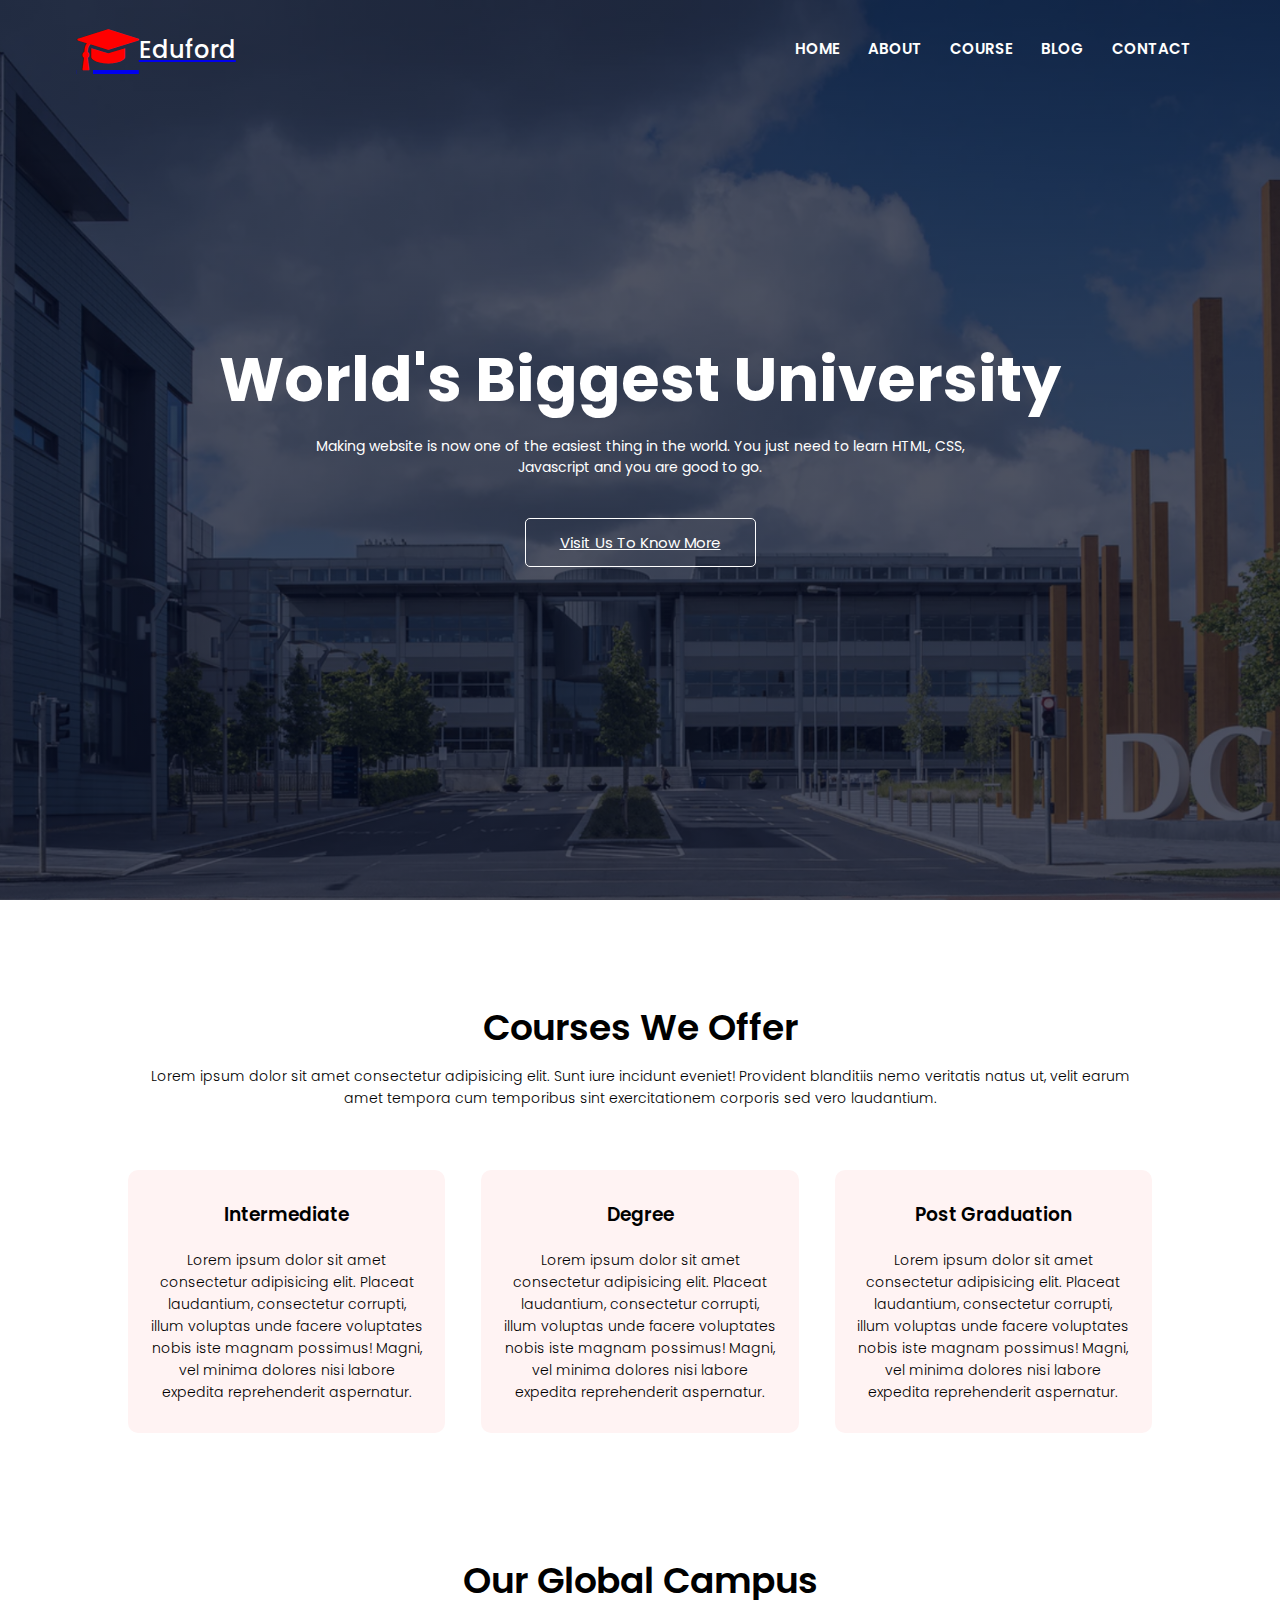
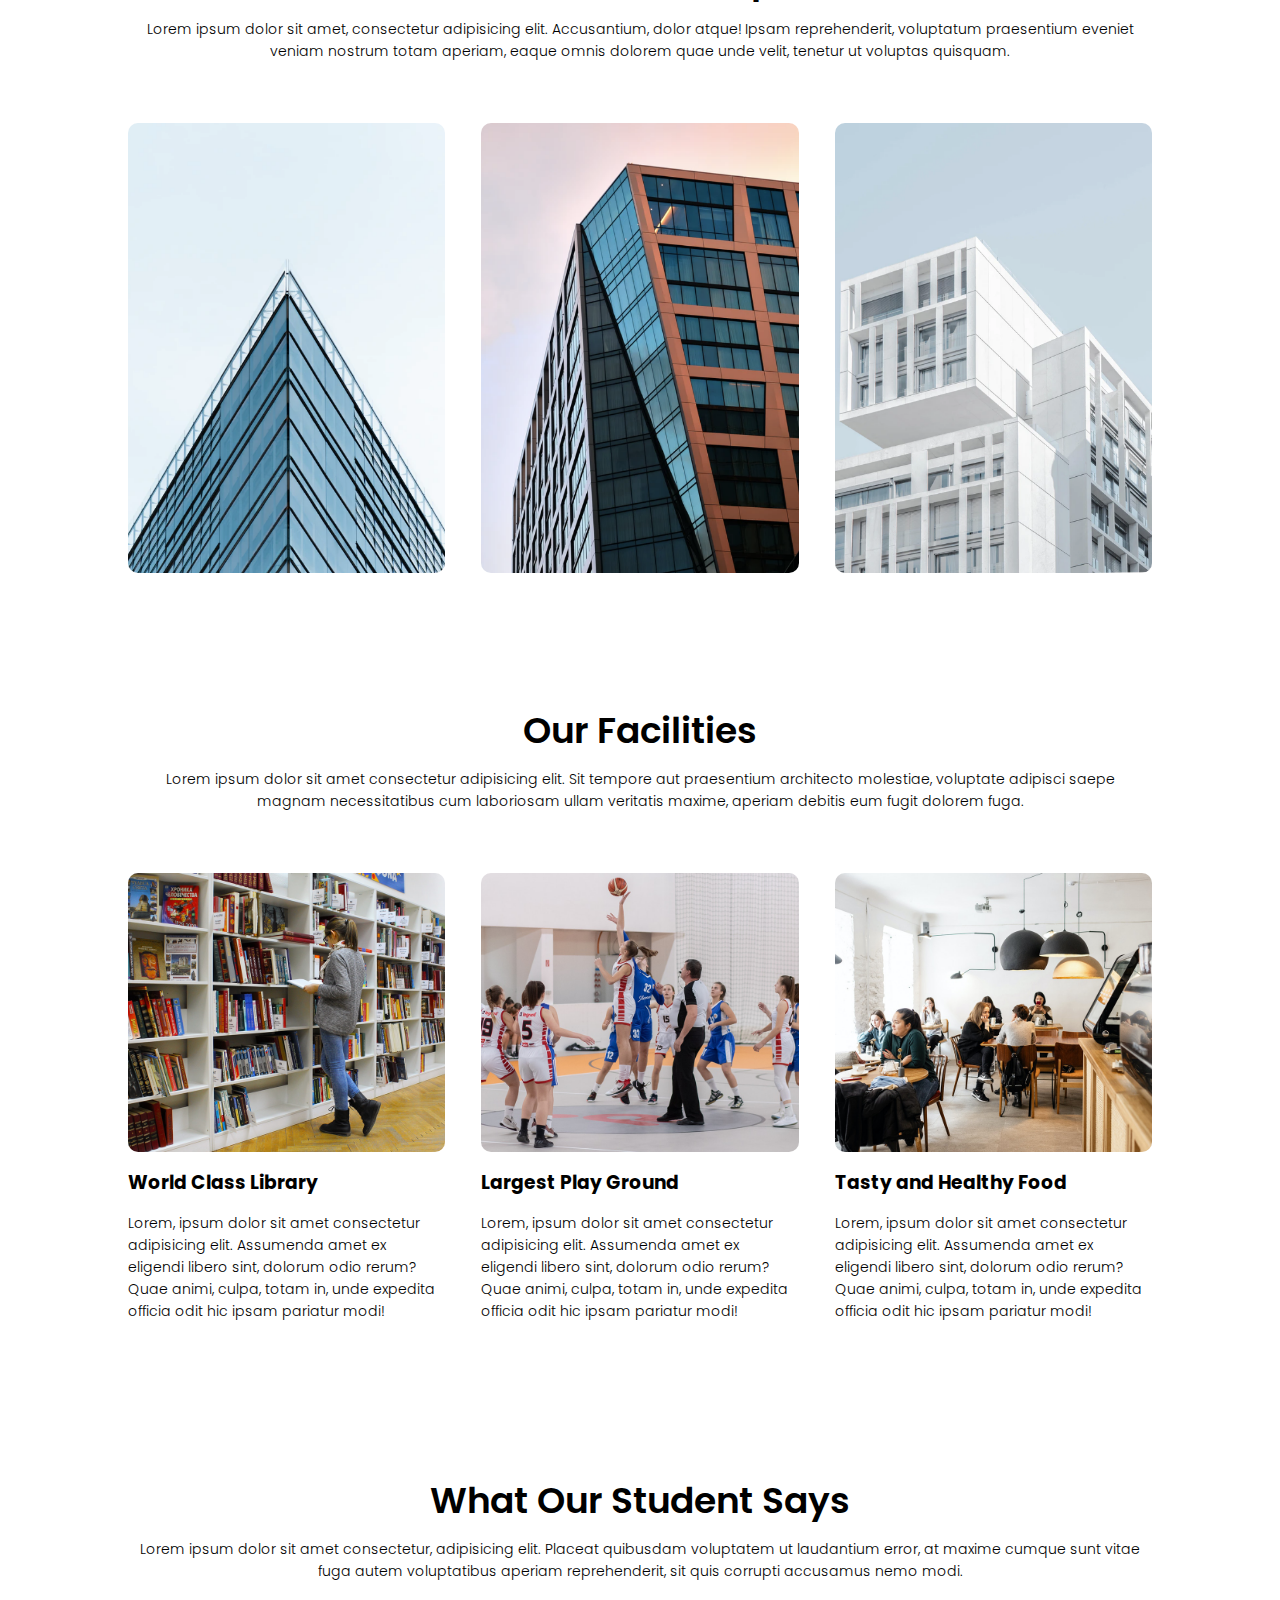
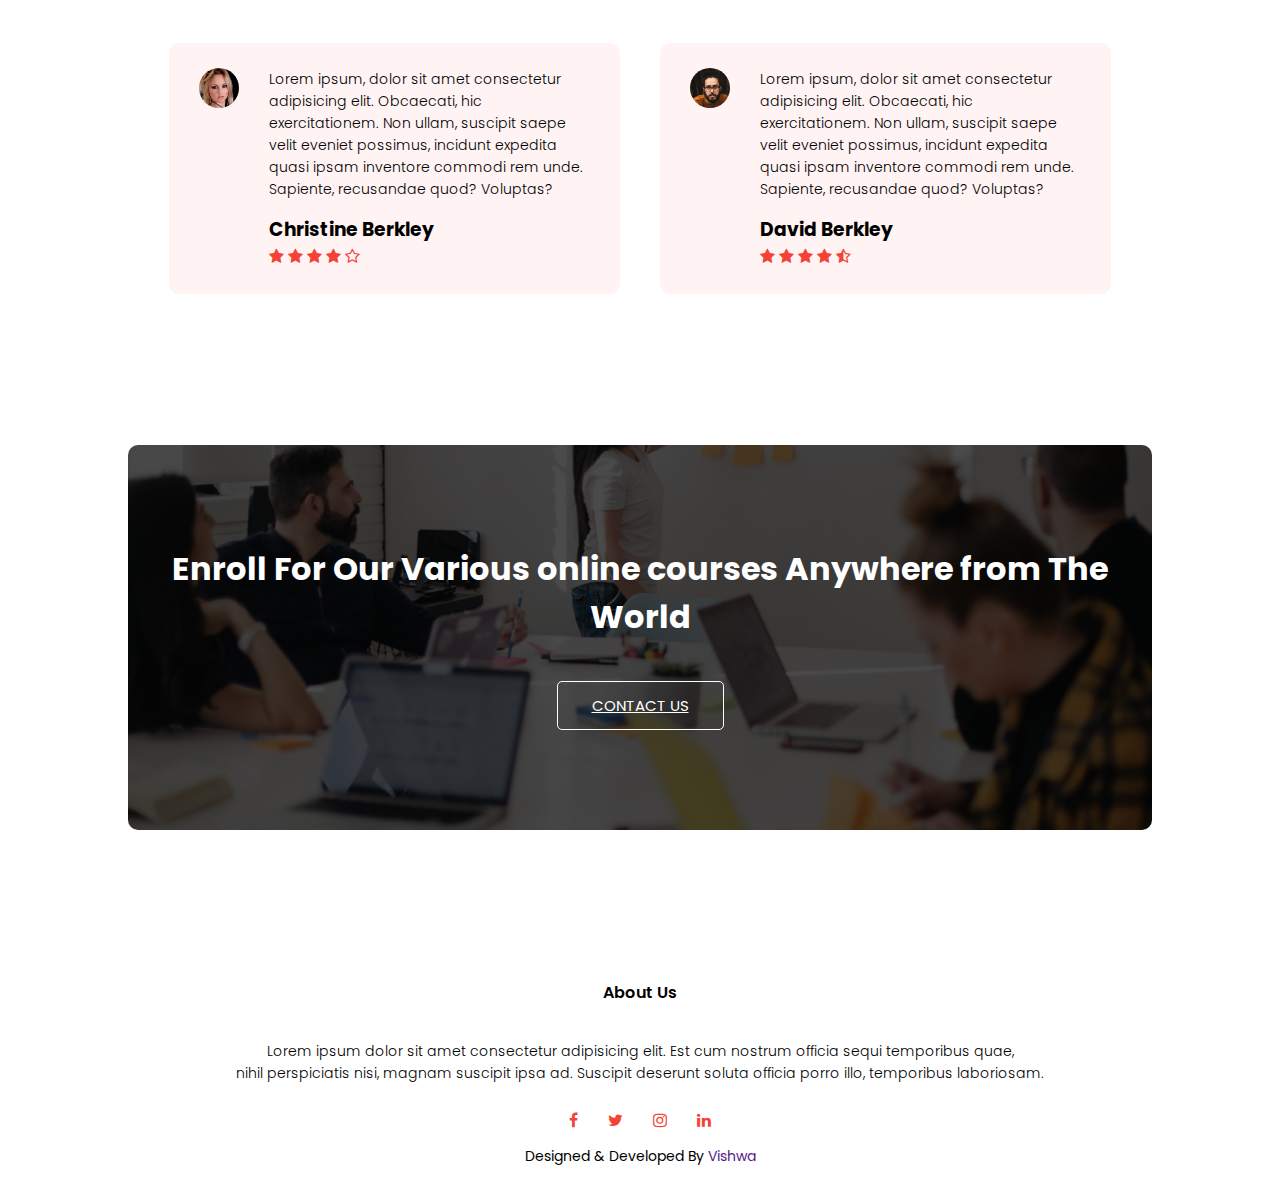
==== index.html @ 063ed577 "1st Commit" ====
<!DOCTYPE html>
<html lang="en">
  <head>
    <meta charset="UTF-8" />
    <meta name="viewport" content="width=device-width, initial-scale=1.0" />
    <title>Unitersity Website</title>
    <link rel="stylesheet" href="style.css" />
    <link rel="preconnect" href="https://fonts.googleapis.com" />
    <link
      href="https://fonts.googleapis.com/css2?family=Poppins:ital,wght@0,100;0,200;0,300;0,400;0,500;0,600;0,700;0,800;0,900;1,100;1,200;1,300;1,400;1,500;1,600;1,700;1,800;1,900&display=swap"
      rel="stylesheet"
    />
    <link
      rel="stylesheet"
      href="https://cdnjs.cloudflare.com/ajax/libs/font-awesome/4.7.0/css/font-awesome.min.css"
    />
  </head>
  <body>
    <header>
      <section class="header">
        <nav>
          <a href="index.html" class="logo"
            ><i class="fa fa-graduation-cap"></i
            ><span class="text">Eduford</span></a
          >
          <div class="nav-links" id="nav-links">
            <ul>
              <li><a href="index.html">HOME</a></li>
              <li><a href="about.html">ABOUT</a></li>
              <li><a href="course.html">COURSE</a></li>
              <li><a href="blog.html">BLOG</a></li>
              <li><a href="contact.html">CONTACT</a></li>
            </ul>
          </div>
          <div class="btn-show">
            <div class="icon-left"></div>
            <div class="icon-right"></div>
          </div>
        </nav>
        <article class="text-box">
          <h1>World's Biggest University</h1>
          <p>
            Making website is now one of the easiest thing in the world. You
            just need to learn HTML, CSS,<br />
            Javascript and you are good to go.
          </p>
          <button class="hero-btn"><a href="">Visit Us To Know More</a></button>
        </article>
      </section>
    </header>
    <main>
      <section class="course">
        <h1>Courses We Offer</h1>
        <p>
          Lorem ipsum dolor sit amet consectetur adipisicing elit. Sunt iure
          incidunt eveniet! Provident blanditiis nemo veritatis natus ut, velit
          earum amet tempora cum temporibus sint exercitationem corporis sed
          vero laudantium.
        </p>
        <div class="row">
          <div class="course-col">
            <h3>Intermediate</h3>
            <p>
              Lorem ipsum dolor sit amet consectetur adipisicing elit. Placeat
              laudantium, consectetur corrupti, illum voluptas unde facere
              voluptates nobis iste magnam possimus! Magni, vel minima dolores
              nisi labore expedita reprehenderit aspernatur.
            </p>
          </div>
          <div class="course-col">
            <h3>Degree</h3>
            <p>
              Lorem ipsum dolor sit amet consectetur adipisicing elit. Placeat
              laudantium, consectetur corrupti, illum voluptas unde facere
              voluptates nobis iste magnam possimus! Magni, vel minima dolores
              nisi labore expedita reprehenderit aspernatur.
            </p>
          </div>
          <div class="course-col">
            <h3>Post Graduation</h3>
            <p>
              Lorem ipsum dolor sit amet consectetur adipisicing elit. Placeat
              laudantium, consectetur corrupti, illum voluptas unde facere
              voluptates nobis iste magnam possimus! Magni, vel minima dolores
              nisi labore expedita reprehenderit aspernatur.
            </p>
          </div>
        </div>
      </section>
      <section class="campus">
        <h1>Our Global Campus</h1>
        <p>
          Lorem ipsum dolor sit amet, consectetur adipisicing elit. Accusantium,
          dolor atque! Ipsam reprehenderit, voluptatum praesentium eveniet
          veniam nostrum totam aperiam, eaque omnis dolorem quae unde velit,
          tenetur ut voluptas quisquam.
        </p>
        <div class="row">
          <div class="campus-col">
            <img src="images/london.png" alt="" />
            <div class="layer">
              <h3>LONDON</h3>
            </div>
          </div>
          <div class="campus-col">
            <img src="images/newyork.png" alt="" />
            <div class="layer">
              <h3>NEW YORK</h3>
            </div>
          </div>
          <div class="campus-col">
            <img src="images//washington.png" alt="" />
            <div class="layer">
              <h3>WASHINGTON</h3>
            </div>
          </div>
        </div>
      </section>
      <section class="facilities">
        <h1>Our Facilities</h1>
        <p>
          Lorem ipsum dolor sit amet consectetur adipisicing elit. Sit tempore
          aut praesentium architecto molestiae, voluptate adipisci saepe magnam
          necessitatibus cum laboriosam ullam veritatis maxime, aperiam debitis
          eum fugit dolorem fuga.
        </p>
        <div class="row">
          <div class="facilities-col">
            <img src="images/library.png" alt="" />
            <h3>World Class Library</h3>
            <p>
              Lorem, ipsum dolor sit amet consectetur adipisicing elit.
              Assumenda amet ex eligendi libero sint, dolorum odio rerum? Quae
              animi, culpa, totam in, unde expedita officia odit hic ipsam
              pariatur modi!
            </p>
          </div>
          <div class="facilities-col">
            <img src="images/basketball.png" alt="" />
            <h3>Largest Play Ground</h3>
            <p>
              Lorem, ipsum dolor sit amet consectetur adipisicing elit.
              Assumenda amet ex eligendi libero sint, dolorum odio rerum? Quae
              animi, culpa, totam in, unde expedita officia odit hic ipsam
              pariatur modi!
            </p>
          </div>
          <div class="facilities-col">
            <img src="images/cafeteria.png" alt="" />
            <h3>Tasty and Healthy Food</h3>
            <p>
              Lorem, ipsum dolor sit amet consectetur adipisicing elit.
              Assumenda amet ex eligendi libero sint, dolorum odio rerum? Quae
              animi, culpa, totam in, unde expedita officia odit hic ipsam
              pariatur modi!
            </p>
          </div>
        </div>
      </section>
      <section class="testimonials">
        <h1>What Our Student Says</h1>
        <p>
          Lorem ipsum dolor sit amet consectetur, adipisicing elit. Placeat
          quibusdam voluptatem ut laudantium error, at maxime cumque sunt vitae
          fuga autem voluptatibus aperiam reprehenderit, sit quis corrupti
          accusamus nemo modi.
        </p>
        <div class="row">
          <div class="testimonials-col">
            <img src="images/user1.jpg" alt="" />
            <div class="review">
              <p>
                Lorem ipsum, dolor sit amet consectetur adipisicing elit.
                Obcaecati, hic exercitationem. Non ullam, suscipit saepe velit
                eveniet possimus, incidunt expedita quasi ipsam inventore
                commodi rem unde. Sapiente, recusandae quod? Voluptas?
              </p>
              <h3>Christine Berkley</h3>
              <i class="fa fa-star"></i>
              <i class="fa fa-star"></i>
              <i class="fa fa-star"></i>
              <i class="fa fa-star"></i>
              <i class="fa fa-star-o"></i>
            </div>
          </div>
          <div class="testimonials-col">
            <img src="images/user2.jpg" alt="" />
            <div class="review">
              <p>
                Lorem ipsum, dolor sit amet consectetur adipisicing elit.
                Obcaecati, hic exercitationem. Non ullam, suscipit saepe velit
                eveniet possimus, incidunt expedita quasi ipsam inventore
                commodi rem unde. Sapiente, recusandae quod? Voluptas?
              </p>
              <h3>David Berkley</h3>
              <i class="fa fa-star"></i>
              <i class="fa fa-star"></i>
              <i class="fa fa-star"></i>
              <i class="fa fa-star"></i>
              <i class="fa fa-star-half-o"></i>
            </div>
          </div>
        </div>
      </section>
      <!-- ---------- Call To Action ---------- 
 -->
      <section class="cta">
        <h1>Enroll For Our Various online courses Anywhere from The World</h1>
        <button class="hero-btn"><a href="">CONTACT US</a></button>
      </section>
    </main>
    <footer>
      <section class="footer">
        <h4>About Us</h4>
        <p class="text">
          Lorem ipsum dolor sit amet consectetur adipisicing elit. Est cum
          nostrum officia sequi temporibus quae,<br />
          nihil perspiciatis nisi, magnam suscipit ipsa ad. Suscipit deserunt
          soluta officia porro illo, temporibus laboriosam.
        </p>
        <div class="icons">
          <i class="fa fa-facebook"></i>
          <i class="fa fa-twitter"></i>
          <i class="fa fa-instagram"></i>
          <i class="fa fa-linkedin"></i>
        </div>
        <p>Designed & Developed By <a href="">Vishwa</a></p>
      </section>
    </footer>
    <script src="script.js"></script>
  </body>
</html>
---- style.css ----
/* ---------- RESET ---------- */

* {
  margin: 0;
  padding: 0;
  box-sizing: border-box;
  font-family: "Poppins", sans-serif;
}

/* ---------- Home Page ---------- */

/* ---------- Header ---------- */

header .header {
  min-height: 100vh;
  width: 100%;
  background-image: linear-gradient(rgba(4, 9, 30, 0.7), rgba(4, 9, 30, 0.7)),
    url("images/banner.png");
  background-size: cover;
  background-position: center;
  position: relative;
}

/* ---------- Nav ---------- */

header .header nav {
  display: flex;
  padding: 2% 6%;
  justify-content: space-between;
  align-items: center;
}

/* ---------- Nav Toggle Button ---------- */

.btn-show {
  position: absolute;
  width: 35px;
  height: 35px;
  right: 6%;
  transition-duration: 0.5s;
  display: none;
  z-index: 2;
  background: transparent;
}

.btn-show .icon-left {
  transition-duration: 0.5s;
  position: absolute;
  height: 3px;
  width: 10px;
  top: 16px;
  left: 8px;
  background-color: #fff;
  border-top-left-radius: 2px;
  border-bottom-left-radius: 2px;
}

.btn-show .icon-left:before {
  transition-duration: 0.5s;
  position: absolute;
  width: 10px;
  height: 3px;
  background-color: #fff;
  content: "";
  top: -8px;
  border-top-left-radius: 2px;
  border-bottom-left-radius: 2px;
}

.btn-show .icon-left:after {
  transition-duration: 0.5s;
  position: absolute;
  width: 10px;
  height: 3px;
  background-color: #fff;
  content: "";
  top: 8px;
  border-top-left-radius: 2px;
  border-bottom-left-radius: 2px;
}

.btn-show .icon-left:hover {
  cursor: pointer;
}

.btn-show .icon-right {
  transition-duration: 0.5s;
  position: absolute;
  height: 3px;
  width: 10px;
  top: 16px;
  background-color: #fff;
  left: 16px;
  border-top-right-radius: 2px;
  border-bottom-right-radius: 2px;
}

.btn-show .icon-right:before {
  transition-duration: 0.5s;
  position: absolute;
  width: 10px;
  height: 3px;
  background-color: #fff;
  content: "";
  top: -8px;
  border-top-right-radius: 2px;
  border-bottom-right-radius: 2px;
}

.btn-show .icon-right:after {
  transition-duration: 0.5s;
  position: absolute;
  width: 10px;
  height: 3px;
  background-color: #fff;
  content: "";
  top: 8px;
  border-top-right-radius: 2px;
  border-bottom-right-radius: 2px;
}

.btn-show.open .icon-left {
  transition-duration: 0.5s;
  background: transparent;
}

.btn-show.open .icon-left:before {
  transform: rotateZ(45deg) scaleX(1.4) translate(1px, 2px);
}

.btn-show.open .icon-left:after {
  transform: rotateZ(-45deg) scaleX(1.4) translate(2px, -3px);
}
.btn-show.open .icon-right {
  transition-duration: 0.5s;
  background: transparent;
}

.btn-show.open .icon-right:before {
  transform: rotateZ(-45deg) scaleX(1.4) translate(-1px, 2px);
}

.btn-show.open .icon-right:after {
  transform: rotateZ(45deg) scaleX(1.4) translate(-2px, -3px);
}

.btn-show:hover {
  cursor: pointer;
}

header .header nav .open {
  display: block !important;
}

/* ---------- LOGO ---------- */

header .header nav .logo {
  display: flex;
  justify-content: space-around;
  align-items: center;
}

header .header nav a i {
  font-size: 48px;
  color: red;
}

header .header nav a .text {
  color: #fff;
  font-size: 24px;
  font-weight: 500;
}

/* ---------- Nav Links ---------- */

header .header nav .nav-links {
  flex: 1;
  text-align: right;
}

/* ---------- Nav Menu ---------- */

header .header nav .nav-links ul li {
  list-style: none;
  display: inline-block;
  padding: 8px 12px;
  position: relative;
}

header .header nav .nav-links ul li a {
  text-decoration: none;
  font-size: 15px;
  color: #fff;
  font-weight: 600;
}

header .header nav .nav-links ul li::after {
  content: "";
  width: 0%;
  margin: auto;
  background-color: #f44336;
  height: 2px;
  display: block;
  transition: 0.5s;
}

header .header nav .nav-links ul li:hover::after {
  width: 100%;
}

/* ---------- Header Content ---------- */

header .header .text-box {
  width: 90%;
  color: #fff;
  position: absolute;
  top: 50%;
  left: 50%;
  transform: translate(-50%, -50%);
  text-align: center;
}

header .header .text-box h1 {
  font-size: 62px;
}

header .header .text-box p {
  margin: 10px 0 40px;
  font-size: 14px;
  color: #fff;
}

header .header .text-box .hero-btn {
  border: 1px solid #fff;
  background: transparent;
  text-decoration: none;
  padding: 12px 34px;
  position: relative;
  border-radius: 5px;
}

header .header .text-box .hero-btn a {
  font-size: 15px;
  color: #fff;
}

header .header .text-box .hero-btn:hover {
  border: 1px solid #f44336;
  background: #f44336;
  transition: 1s;
}

/* ---------- Courses ---------- */

main .course {
  width: 80%;
  margin: auto;
  text-align: center;
  padding-top: 100px;
}

main .course h1 {
  font-size: 36px;
  font-weight: 600;
}

main .course p {
  font-size: 14px;
  font-weight: 300;
  line-height: 22px;
  padding: 10px;
}

main .course .row {
  margin-top: 5%;
  display: flex;
  justify-content: space-between;
}

main .course .course-col {
  flex-basis: 31%;
  background-color: #fff3f3;
  border-radius: 10px;
  margin-bottom: 20px;
  padding: 20px 12px;
  box-sizing: border-box;
  transition: 0.5s ease-in-out;
}

main .course .course-col:hover {
  box-shadow: 0 0 20px 0px rgba(0, 0, 0, 0.2);
}

main .course .course-col h3 {
  text-align: center;
  font-weight: 600;
  margin: 10px 0;
}

/* ---------- Campus ---------- */

main .campus {
  width: 80%;
  margin: auto;
  text-align: center;
  padding-top: 100px;
}

main .campus h1 {
  font-size: 36px;
  font-weight: 600;
}

main .campus p {
  font-size: 14px;
  font-weight: 300;
  line-height: 22px;
  padding: 10px;
}

main .campus .row {
  margin-top: 5%;
  display: flex;
  justify-content: space-between;
}

main .campus .campus-col {
  flex-basis: 31%;
  border-radius: 10px;
  margin-bottom: 30px;
  position: relative;
  overflow: hidden;
}

main .campus .campus-col img {
  width: 100%;
  height: 100%;
  object-fit: cover;
  display: block;
}

main .campus .campus-col .layer {
  background: transparent;
  width: 100%;
  height: 100%;
  position: absolute;
  top: 0;
  left: 0;
  transition: 0.5s ease-in-out;
}

main .campus .campus-col .layer:hover {
  background: rgba(226, 0, 0, 0.7);
}

main .campus .campus-col .layer h3 {
  width: 100%;
  font-weight: 500;
  font-size: 26px;
  color: #fff;
  position: absolute;
  bottom: 0;
  left: 50%;
  transform: translateX(-50%);
  margin: 10px 0;
  opacity: 0;
  transition: all 0.5s ease-in-out;
}

main .campus .campus-col .layer:hover h3 {
  bottom: 49%;
  opacity: 1;
  margin: 0;
}

/* ---------- Facilities ---------- */

main .facilities {
  width: 80%;
  margin: auto;
  text-align: center;
  padding-top: 100px;
}

main .facilities h1 {
  font-size: 36px;
  font-weight: 600;
}

main .facilities p {
  font-size: 14px;
  font-weight: 300;
  line-height: 22px;
  padding: 10px;
}

main .facilities .row {
  margin-top: 5%;
  display: flex;
  justify-content: space-between;
}

main .facilities .facilities-col {
  flex-basis: 31%;
  border-radius: 10px;
  margin-bottom: 5%;
  text-align: left;
}

main .facilities .facilities-col img {
  width: 100%;
  display: block;
  object-fit: cover;
  border-radius: 10px;
}

main .facilities .facilities-col h3 {
  margin-top: 16px;
  margin-bottom: 15px;
  text-align: left;
}

main .facilities .facilities-col p {
  padding: 0;
}

/* ---------- Testimonials ---------- */

main .testimonials {
  width: 80%;
  margin: auto;
  padding-top: 100px;
  text-align: center;
}

main .testimonials h1 {
  font-size: 36px;
  font-weight: 600;
}

main .testimonials p {
  font-size: 14px;
  font-weight: 300;
  line-height: 22px;
  padding: 10px;
}

main .testimonials .row {
  margin-top: 5%;
  display: flex;
  justify-content: space-evenly;
}

main .testimonials .testimonials-col {
  flex-basis: 44%;
  border-radius: 10px;
  margin-bottom: 5%;
  text-align: left;
  background: #fff3f3;
  cursor: pointer;
  padding: 25px;
  display: flex;
}

main .testimonials .testimonials-col img {
  height: 40px;
  margin-left: 5px;
  margin-right: 30px;
  border-radius: 50%;
}

main .testimonials .testimonials-col .review h3 {
  margin-top: 15px;
  text-align: left;
}

main .testimonials .testimonials-col .review p {
  padding: 0;
}

main .testimonials .testimonials-col .review i {
  color: #f44336;
}

/* ---------- Call To Action ---------- */

main .cta {
  margin: 100px auto;
  width: 80%;
  background-image: linear-gradient(rgba(0, 0, 0, 0.7), rgba(0, 0, 0, 0.7)),
    url(images/banner2.jpg);
  background-position: center;
  background-size: cover;
  border-radius: 10px;
  text-align: center;
  padding: 100px 0;
}

main .cta h1 {
  color: #fff;
  margin-bottom: 40px;
  padding: 0;
}

main .cta .hero-btn {
  border: 1px solid #fff;
  background: transparent;
  text-decoration: none;
  padding: 12px 34px;
  position: relative;
  border-radius: 5px;
}

main .cta .hero-btn a {
  font-size: 15px;
  color: #fff;
}

main .cta .hero-btn:hover {
  border: 1px solid #f44336;
  background: #f44336;
  transition: 1s;
}

/* ---------- Footer ---------- */

footer .footer {
  width: 100%;
  text-align: center;
  padding: 30px 0;
}

footer .footer h4 {
  margin-bottom: 25px;
  margin-top: 20px;
  font-weight: 600;
}

footer .footer .text {
  font-size: 14px;
  font-weight: 300;
  line-height: 22px;
  padding: 10px;
}

footer .footer .icons i {
  color: #f44336;
  margin: 0 13px;
  cursor: pointer;
  padding: 18px 0;
}

footer .footer p a {
  text-decoration: none;
}

footer .footer p:last-child {
  font-size: 14px;
}

/* ---------- About Page ---------- */

/* ---------- Header ---------- */

header .sub-header {
  height: 50vh;
  width: 100%;
  background-image: linear-gradient(rgba(4, 9, 30, 0.7), rgba(4, 9, 30, 0.7)),
    url("images/background.jpg");
  background-size: cover;
  background-position: center;
  position: relative;
}

/* ---------- Nav ---------- */

header .sub-header nav {
  display: flex;
  padding: 2% 6%;
  justify-content: space-between;
  align-items: center;
}

header .sub-header nav .open {
  display: block !important;
}

/* ---------- LOGO ---------- */

header .sub-header nav .logo {
  display: flex;
  justify-content: space-around;
  align-items: center;
}

header .sub-header nav a i {
  font-size: 48px;
  color: red;
}

header .sub-header nav a .text {
  color: #fff;
  font-size: 24px;
  font-weight: 500;
}

/* ---------- Nav Links ---------- */

header .sub-header nav .nav-links {
  flex: 1;
  text-align: right;
}

/* ---------- Nav Menu ---------- */

header .sub-header nav .nav-links ul li {
  list-style: none;
  display: inline-block;
  padding: 8px 12px;
  position: relative;
}

header .sub-header nav .nav-links ul li a {
  text-decoration: none;
  font-size: 15px;
  color: #fff;
  font-weight: 600;
}

header .sub-header nav .nav-links ul li::after {
  content: "";
  width: 0%;
  margin: auto;
  background-color: #f44336;
  height: 2px;
  display: block;
  transition: 0.5s;
}

header .sub-header nav .nav-links ul li:hover::after {
  width: 100%;
}

header .sub-header h1 {
  text-align: center;
  color: #fff;
  margin-top: 100px;
}

/* ---------- About us ---------- */

main .about-us {
  width: 80%;
  margin: auto;
  padding-top: 80px;
  padding-bottom: 50px;
}

main .about-us .row {
  margin-top: 5%;
  display: flex;
  justify-content: space-between;
}

main .about-us .about-col {
  flex-basis: 48%;
  padding: 30px 2px;
}

main .about-us .about-col h1 {
  padding-top: 0;
}

main .about-us .about-col p {
  padding: 15px 0 25px;
  font-size: 14px;
  font-weight: 300;
  line-height: 22px;
}

main .about-us .about-col .hero-btn {
  border: 1px solid #f44336;
  background: transparent;
  text-decoration: none;
  padding: 12px 34px;
  position: relative;
  border-radius: 5px;
}

main .about-us .about-col .hero-btn a {
  font-size: 15px;
  color: #f44336;
}

main .about-us .about-col .hero-btn:hover {
  background: #f44336;
  transition: 1s;
}

main .about-us .about-col .hero-btn:hover a {
  color: #fff;
  transition: 1s;
}

main .about-us .about-col img {
  width: 100%;
}

/* ---------- Blog Page ---------- */

/* ---------- Blog Content ---------- */

main .blog-content {
  width: 80%;
  margin: auto;
  padding: 60px 0;
}

main .blog-content .row {
  margin-top: 5%;
  display: flex;
  justify-content: space-between;
}

main .blog-content .blog-col-left {
  flex-basis: 65%;
}

main .blog-content .blog-col-left img {
  width: 100%;
}

main .blog-content .blog-col-left h2 {
  color: #222;
  font-weight: 600;
  margin: 30px 0;
}

main .blog-content .blog-col-left p {
  padding: 0;
  font-size: 14px;
  font-weight: 300;
  line-height: 22px;
}

main .blog-content .blog-col-left .comment-box {
  border: 1px solid #ccc;
  margin: 50px 0;
  padding: 10px 20px;
}

main .blog-content .blog-col-left .comment-box h3 {
  text-align: left;
}

main .blog-content .blog-col-left .comment-box .comment-form input,
main .blog-content .blog-col-left .comment-box .comment-form textarea {
  width: 100%;
  padding: 10px;
  margin: 15px 0;
  border: none;
  outline: none;
  background: #f0f0f0;
  resize: none;
}

main .blog-content .blog-col-left .comment-box .comment-form .hero-btn {
  border: 1px solid #f44336;
  background: transparent;
  text-decoration: none;
  padding: 12px 34px;
  position: relative;
  border-radius: 5px;
  margin: 10px 0;
}

main .blog-content .blog-col-left .comment-box .comment-form .hero-btn a {
  font-size: 15px;
  color: #f44336;
}

main .blog-content .blog-col-left .comment-box .comment-form .hero-btn:hover {
  background: #f44336;
  transition: 1s;
}

main .blog-content .blog-col-left .comment-box .comment-form .hero-btn:hover a {
  color: #fff;
  transition: 1s;
}

main .blog-content .blog-col-left .comment-box .comment-form input:focus,
main .blog-content .blog-col-left .comment-box .comment-form textarea:focus {
  border: 1px solid #f44336;
}

main .blog-content .blog-col-right {
  flex-basis: 32%;
}

main .blog-content .blog-col-right h3 {
  background-color: #f44336;
  color: #fff;
  padding: 7px 0;
  font-size: 16px;
  margin-bottom: 20px;
  text-align: center;
}

main .blog-content .blog-col-right .post-categories {
  display: flex;
  align-items: center;
  justify-content: space-between;
  color: #555;
  padding: 8px;
  box-sizing: border-box;
}

/* ---------- Contact Page ---------- */

/* ---------- Location ---------- */

main .location {
  width: 80%;
  margin: auto;
  padding: 80px 0;
}

main .location iframe {
  width: 100%;
}

/* ---------- Contact Us ---------- */

main .contact-us {
  width: 80%;
  margin: auto;
}

main .contact-us .row {
  margin-top: 5%;
  display: flex;
  justify-content: space-between;
}

main .contact-us .contact-col {
  flex-basis: 48%;
  margin-bottom: 30px;
}

main .contact-us .contact-col .information {
  display: flex;
  align-items: center;
  margin-bottom: 40px;
}

main .contact-us .contact-col .information .fa {
  font-size: 28px;
  color: #f44336;
  margin: 10px;
  margin-right: 30px;
}

main .contact-us .contact-col .information h5 {
  font-size: 20px;
  margin-bottom: 5px;
  color: #555;
  font-weight: 400;
}

main .contact-us .contact-col .information p {
  padding: 0;
}

main .contact-us .contact-col input,
main .contact-us .contact-col textarea {
  width: 100%;
  padding: 15px;
  margin-bottom: 17px;
  outline: none;
  border: 1px solid #ccc;
  resize: none;
}

main .contact-us .contact-col .hero-btn {
  border: 1px solid #f44336;
  background: transparent;
  text-decoration: none;
  padding: 12px 34px;
  position: relative;
  border-radius: 5px;
  margin: 10px 0;
}

main .contact-us .contact-col .hero-btn a {
  font-size: 15px;
  color: #f44336;
}

main .contact-us .contact-col .hero-btn:hover {
  background: #f44336;
  transition: 1s;
}

main .contact-us .contact-col .hero-btn:hover a {
  color: #fff;
  transition: 1s;
}

main .contact-us .contact-col input:focus,
main .contact-us .contact-col textarea:focus {
  border: 1px solid #f44336;
}

@media (max-width: 700px) {
  /* ---------- Home Page ---------- */

  .btn-show {
    display: block;
  }

  header .header nav .nav-links {
    position: absolute;
    background-color: rgba(245, 64, 51, 0.5);
    backdrop-filter: blur(10px);
    height: 100vh;
    width: 200px;
    top: 0;
    right: 0;
    z-index: 2;
    text-align: left;
    display: none;
    animation: sidein 1s ease-in-out !important;
  }

  @keyframes sidein {
    0% {
      transform: translateX(200px);
    }
    100% {
      transform: translateX(0px);
    }
  }

  header .header nav .nav-links ul {
    padding: 30px;
    margin-top: 60px;
  }

  header .header nav .nav-links ul li {
    display: block;
  }

  header .header nav .nav-links ul li:hover::after {
    width: 0%;
  }

  header .header .text-box h1 {
    font-size: 20px;
  }

  /* ---------- Course ---------- */

  main .course .row {
    flex-direction: column;
  }

  /* ---------- Campus ---------- */

  main .campus .row {
    flex-direction: column;
  }

  /* ---------- Facilities ---------- */

  main .facilities .row {
    flex-direction: column;
  }

  /* ---------- Facilities ---------- */

  main .testimonials .row {
    flex-direction: column;
  }

  main .testimonials .testimonials-col img {
    margin-left: 0px;
    margin-right: 15px;
  }

  /* ---------- Call To Action ---------- */

  main .cta h1 {
    font-size: 24px;
  }

  /* ---------- About Page ---------- */

  header .sub-header nav .nav-links {
    position: absolute;
    background-color: rgba(245, 64, 51, 0.5);
    backdrop-filter: blur(10px);
    height: 100vh;
    width: 200px;
    top: 0;
    right: 0;
    z-index: 2;
    text-align: left;
    display: none;
    animation: sidein 1s ease-in-out !important;
  }

  header .sub-header nav .nav-links ul {
    padding: 30px;
    margin-top: 60px;
  }

  header .sub-header nav .nav-links ul li {
    display: block;
  }

  header .sub-header nav .nav-links ul li:hover::after {
    width: 0%;
  }

  /* ---------- About us ---------- */

  main .about-us .row {
    flex-direction: column;
  }

  /* ---------- Blog Page ---------- */

  /* ---------- Blog Content ---------- */

  main .blog-content .row {
    flex-direction: column;
  }

  main .sub-header2 h1 {
    font-size: 24px;
  }

  /* ---------- Contact Page ---------- */

  /* ---------- Contact Us ---------- */

  main .contact-us .row {
    flex-direction: column;
  }
}
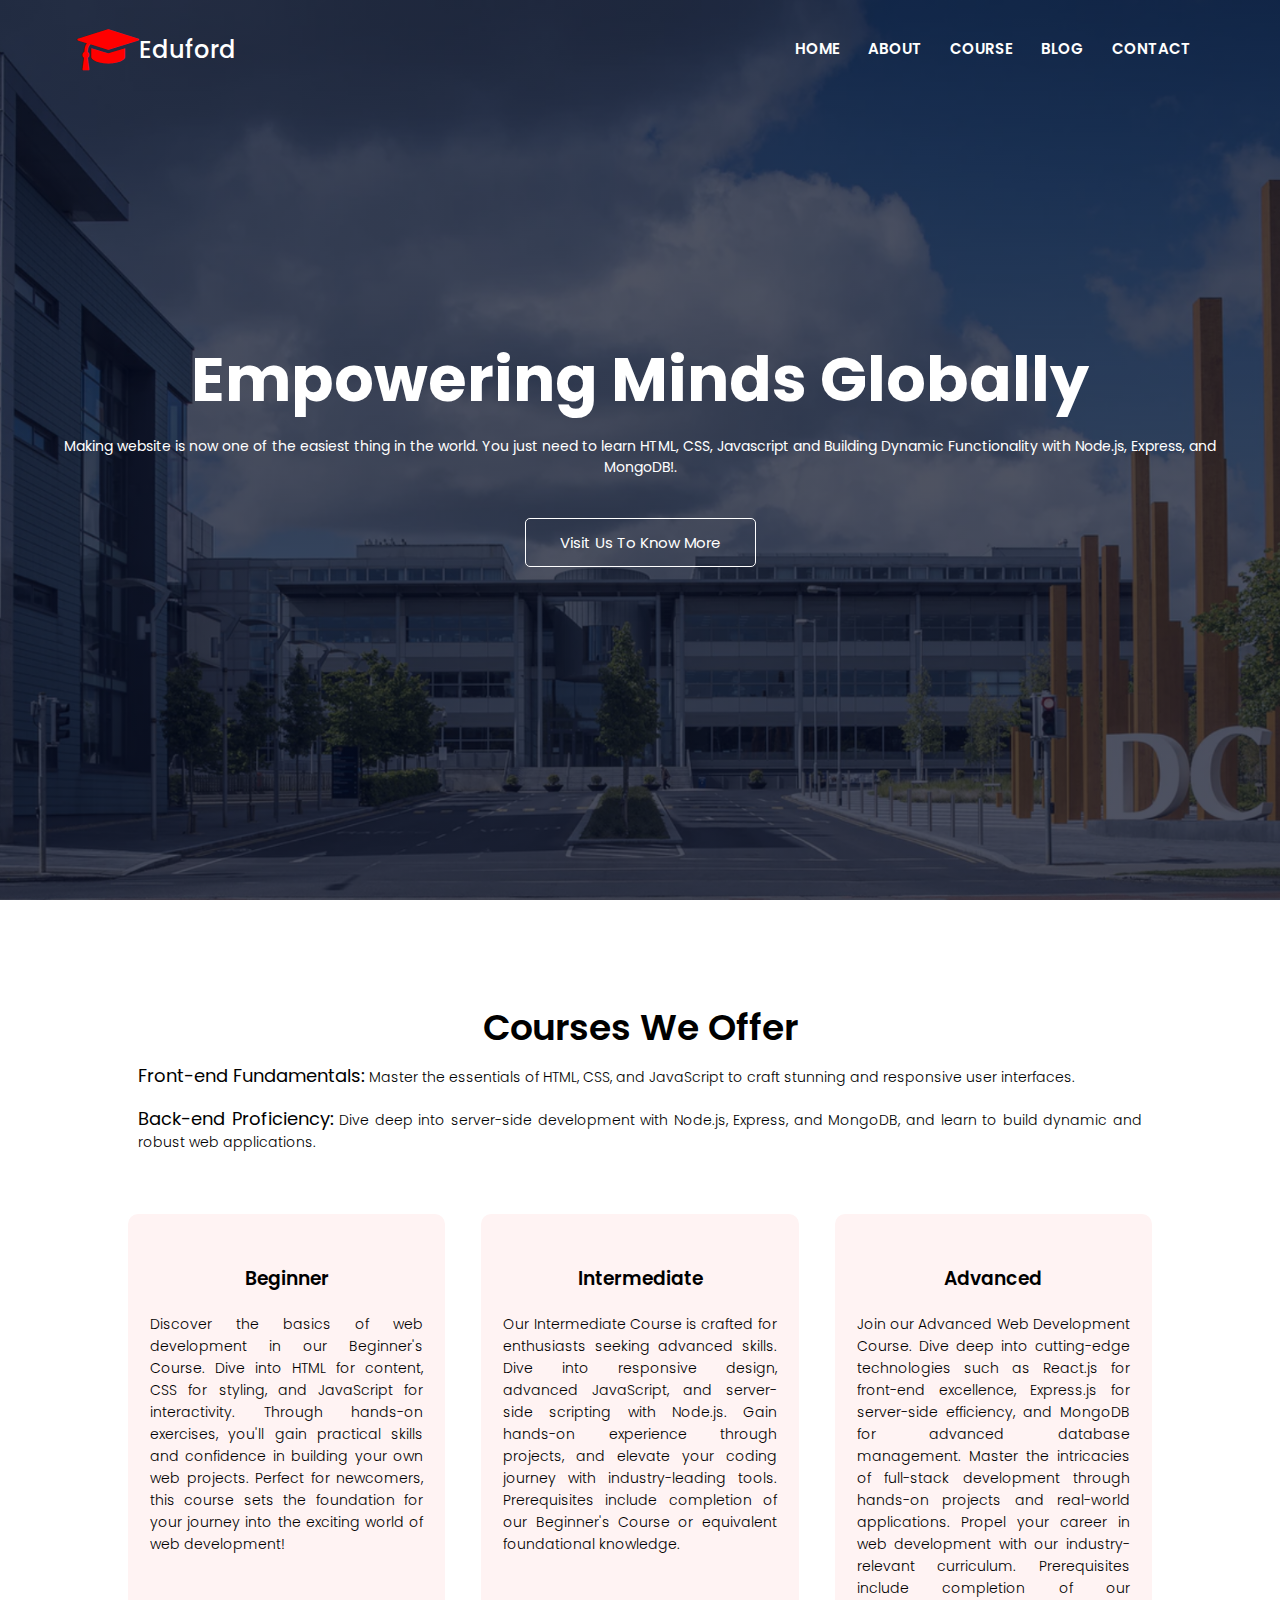
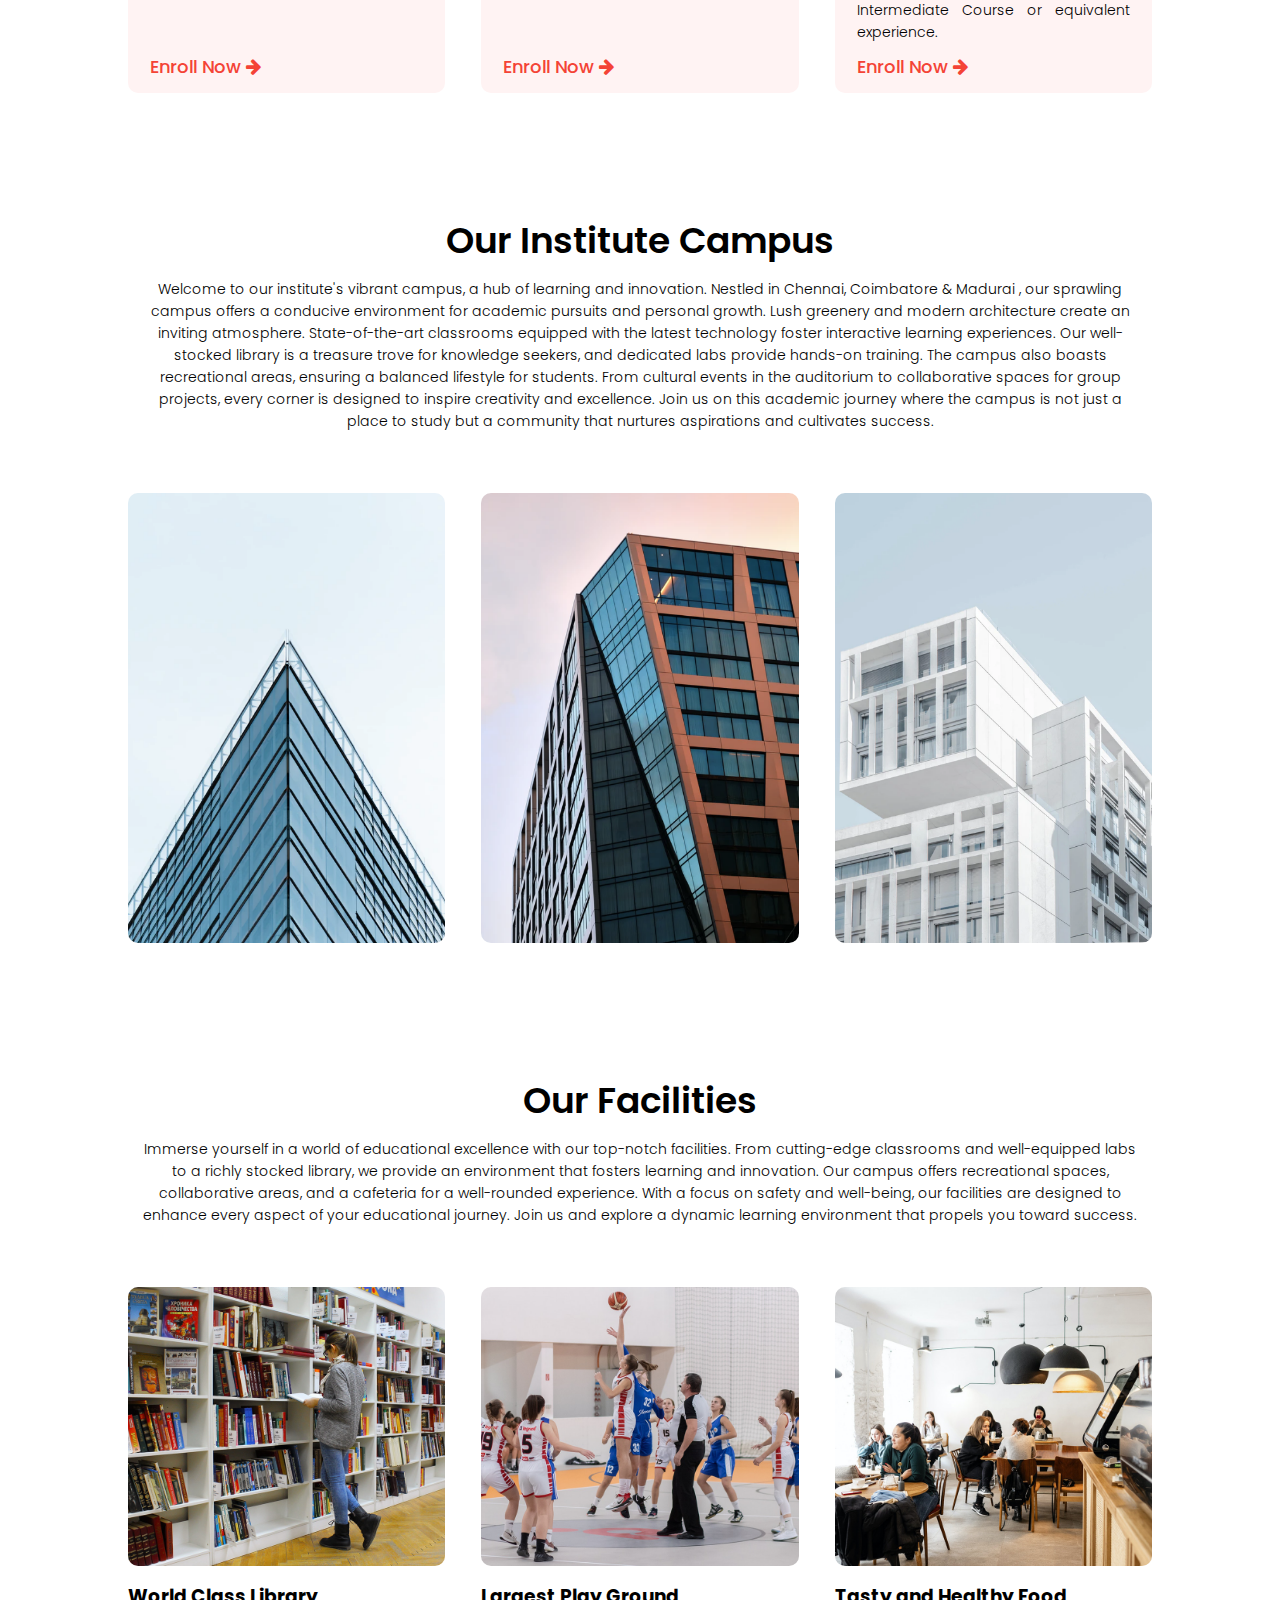
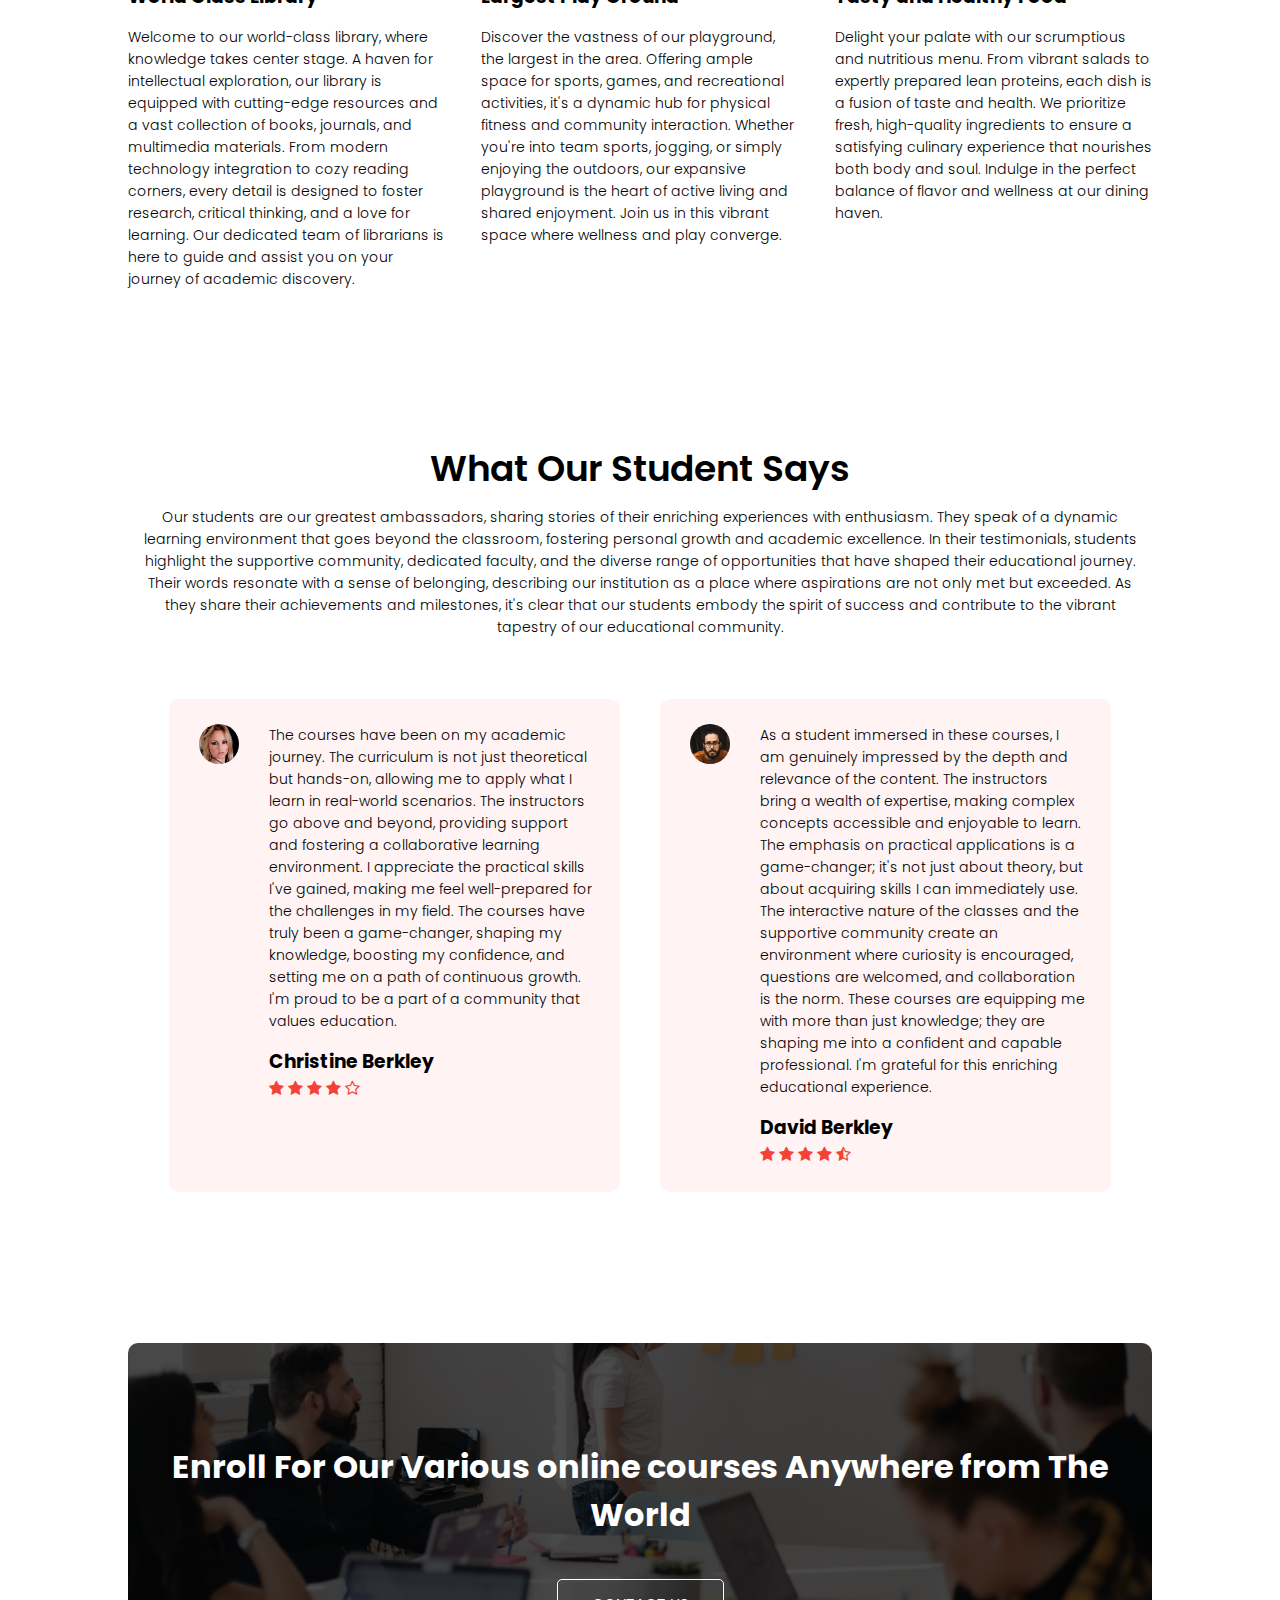
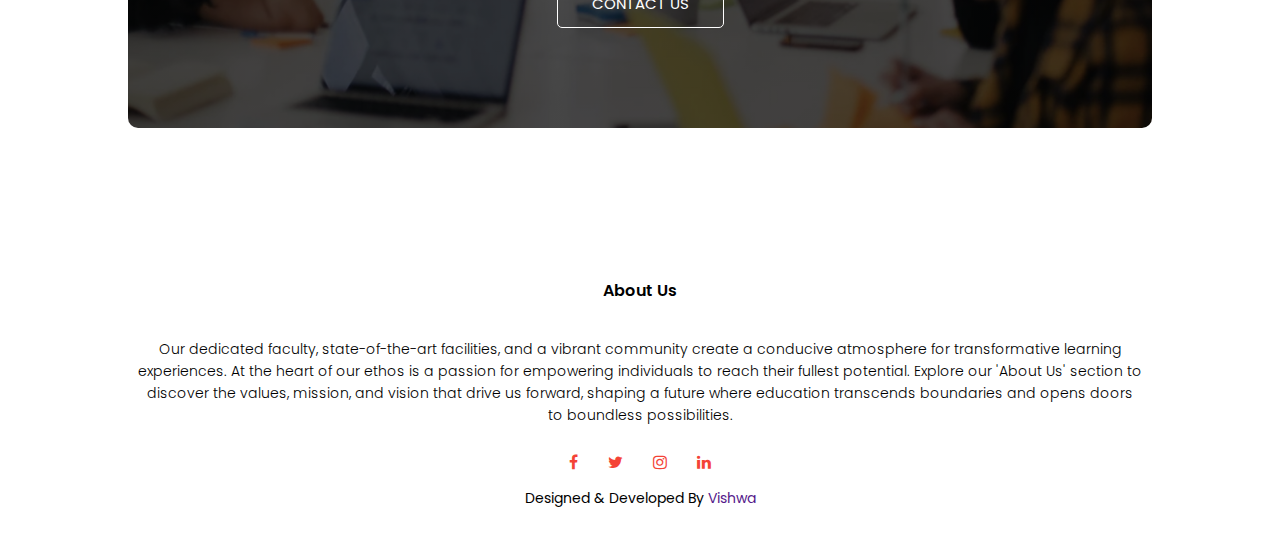
==== commit 0631010f: "1st Commit" ====
--- a/index.html
+++ b/index.html
@@ -38,11 +38,11 @@
           </div>
         </nav>
         <article class="text-box">
-          <h1>World's Biggest University</h1>
+          <h1>Empowering Minds Globally</h1>
           <p>
             Making website is now one of the easiest thing in the world. You
-            just need to learn HTML, CSS,<br />
-            Javascript and you are good to go.
+            just need to learn HTML, CSS, Javascript and Building Dynamic
+            Functionality with Node.js, Express, and MongoDB!.
           </p>
           <button class="hero-btn"><a href="">Visit Us To Know More</a></button>
         </article>
@@ -52,66 +52,90 @@
       <section class="course">
         <h1>Courses We Offer</h1>
         <p>
-          Lorem ipsum dolor sit amet consectetur adipisicing elit. Sunt iure
-          incidunt eveniet! Provident blanditiis nemo veritatis natus ut, velit
-          earum amet tempora cum temporibus sint exercitationem corporis sed
-          vero laudantium.
-        </p>
-        <div class="row">
+          <b>Front-end Fundamentals:</b> Master the essentials of HTML, CSS, and
+          JavaScript to craft stunning and responsive user interfaces.
+        </p>
+        <p>
+          <b>Back-end Proficiency:</b> Dive deep into server-side development
+          with Node.js, Express, and MongoDB, and learn to build dynamic and
+          robust web applications.
+        </p>
+        <div class="row">
+          <div class="course-col">
+            <h3>Beginner</h3>
+            <p>
+              Discover the basics of web development in our Beginner's Course.
+              Dive into HTML for content, CSS for styling, and JavaScript for
+              interactivity. Through hands-on exercises, you'll gain practical
+              skills and confidence in building your own web projects. Perfect
+              for newcomers, this course sets the foundation for your journey
+              into the exciting world of web development!
+              <a href="">Enroll Now <i class="fa fa-arrow-right"></i></a>
+            </p>
+          </div>
           <div class="course-col">
             <h3>Intermediate</h3>
             <p>
-              Lorem ipsum dolor sit amet consectetur adipisicing elit. Placeat
-              laudantium, consectetur corrupti, illum voluptas unde facere
-              voluptates nobis iste magnam possimus! Magni, vel minima dolores
-              nisi labore expedita reprehenderit aspernatur.
+              Our Intermediate Course is crafted for enthusiasts seeking
+              advanced skills. Dive into responsive design, advanced JavaScript,
+              and server-side scripting with Node.js. Gain hands-on experience
+              through projects, and elevate your coding journey with
+              industry-leading tools. Prerequisites include completion of our
+              Beginner's Course or equivalent foundational knowledge.
+              <a href="">Enroll Now <i class="fa fa-arrow-right"></i></a>
             </p>
           </div>
           <div class="course-col">
-            <h3>Degree</h3>
-            <p>
-              Lorem ipsum dolor sit amet consectetur adipisicing elit. Placeat
-              laudantium, consectetur corrupti, illum voluptas unde facere
-              voluptates nobis iste magnam possimus! Magni, vel minima dolores
-              nisi labore expedita reprehenderit aspernatur.
-            </p>
-          </div>
-          <div class="course-col">
-            <h3>Post Graduation</h3>
-            <p>
-              Lorem ipsum dolor sit amet consectetur adipisicing elit. Placeat
-              laudantium, consectetur corrupti, illum voluptas unde facere
-              voluptates nobis iste magnam possimus! Magni, vel minima dolores
-              nisi labore expedita reprehenderit aspernatur.
+            <h3>Advanced</h3>
+            <p>
+              Join our Advanced Web Development Course. Dive deep into
+              cutting-edge technologies such as React.js for front-end
+              excellence, Express.js for server-side efficiency, and MongoDB for
+              advanced database management. Master the intricacies of full-stack
+              development through hands-on projects and real-world applications.
+              Propel your career in web development with our industry-relevant
+              curriculum. Prerequisites include completion of our Intermediate
+              Course or equivalent experience.
+              <a href="">Enroll Now <i class="fa fa-arrow-right"></i></a>
             </p>
           </div>
         </div>
       </section>
       <section class="campus">
-        <h1>Our Global Campus</h1>
-        <p>
-          Lorem ipsum dolor sit amet, consectetur adipisicing elit. Accusantium,
-          dolor atque! Ipsam reprehenderit, voluptatum praesentium eveniet
-          veniam nostrum totam aperiam, eaque omnis dolorem quae unde velit,
-          tenetur ut voluptas quisquam.
+        <h1>Our Institute Campus</h1>
+        <p>
+          Welcome to our institute's vibrant campus, a hub of learning and
+          innovation. Nestled in Chennai, Coimbatore & Madurai , our sprawling
+          campus offers a conducive environment for academic pursuits and
+          personal growth. Lush greenery and modern architecture create an
+          inviting atmosphere. State-of-the-art classrooms equipped with the
+          latest technology foster interactive learning experiences. Our
+          well-stocked library is a treasure trove for knowledge seekers, and
+          dedicated labs provide hands-on training. The campus also boasts
+          recreational areas, ensuring a balanced lifestyle for students. From
+          cultural events in the auditorium to collaborative spaces for group
+          projects, every corner is designed to inspire creativity and
+          excellence. Join us on this academic journey where the campus is not
+          just a place to study but a community that nurtures aspirations and
+          cultivates success.
         </p>
         <div class="row">
           <div class="campus-col">
             <img src="images/london.png" alt="" />
             <div class="layer">
-              <h3>LONDON</h3>
+              <h3>Chennai</h3>
             </div>
           </div>
           <div class="campus-col">
             <img src="images/newyork.png" alt="" />
             <div class="layer">
-              <h3>NEW YORK</h3>
+              <h3>Coimbatore</h3>
             </div>
           </div>
           <div class="campus-col">
             <img src="images//washington.png" alt="" />
             <div class="layer">
-              <h3>WASHINGTON</h3>
+              <h3>Madurai</h3>
             </div>
           </div>
         </div>
@@ -119,40 +143,54 @@
       <section class="facilities">
         <h1>Our Facilities</h1>
         <p>
-          Lorem ipsum dolor sit amet consectetur adipisicing elit. Sit tempore
-          aut praesentium architecto molestiae, voluptate adipisci saepe magnam
-          necessitatibus cum laboriosam ullam veritatis maxime, aperiam debitis
-          eum fugit dolorem fuga.
+          Immerse yourself in a world of educational excellence with our
+          top-notch facilities. From cutting-edge classrooms and well-equipped
+          labs to a richly stocked library, we provide an environment that
+          fosters learning and innovation. Our campus offers recreational
+          spaces, collaborative areas, and a cafeteria for a well-rounded
+          experience. With a focus on safety and well-being, our facilities are
+          designed to enhance every aspect of your educational journey. Join us
+          and explore a dynamic learning environment that propels you toward
+          success.
         </p>
         <div class="row">
           <div class="facilities-col">
             <img src="images/library.png" alt="" />
             <h3>World Class Library</h3>
             <p>
-              Lorem, ipsum dolor sit amet consectetur adipisicing elit.
-              Assumenda amet ex eligendi libero sint, dolorum odio rerum? Quae
-              animi, culpa, totam in, unde expedita officia odit hic ipsam
-              pariatur modi!
+              Welcome to our world-class library, where knowledge takes center
+              stage. A haven for intellectual exploration, our library is
+              equipped with cutting-edge resources and a vast collection of
+              books, journals, and multimedia materials. From modern technology
+              integration to cozy reading corners, every detail is designed to
+              foster research, critical thinking, and a love for learning. Our
+              dedicated team of librarians is here to guide and assist you on
+              your journey of academic discovery.
             </p>
           </div>
           <div class="facilities-col">
             <img src="images/basketball.png" alt="" />
             <h3>Largest Play Ground</h3>
             <p>
-              Lorem, ipsum dolor sit amet consectetur adipisicing elit.
-              Assumenda amet ex eligendi libero sint, dolorum odio rerum? Quae
-              animi, culpa, totam in, unde expedita officia odit hic ipsam
-              pariatur modi!
+              Discover the vastness of our playground, the largest in the area.
+              Offering ample space for sports, games, and recreational
+              activities, it's a dynamic hub for physical fitness and community
+              interaction. Whether you're into team sports, jogging, or simply
+              enjoying the outdoors, our expansive playground is the heart of
+              active living and shared enjoyment. Join us in this vibrant space
+              where wellness and play converge.
             </p>
           </div>
           <div class="facilities-col">
             <img src="images/cafeteria.png" alt="" />
             <h3>Tasty and Healthy Food</h3>
             <p>
-              Lorem, ipsum dolor sit amet consectetur adipisicing elit.
-              Assumenda amet ex eligendi libero sint, dolorum odio rerum? Quae
-              animi, culpa, totam in, unde expedita officia odit hic ipsam
-              pariatur modi!
+              Delight your palate with our scrumptious and nutritious menu. From
+              vibrant salads to expertly prepared lean proteins, each dish is a
+              fusion of taste and health. We prioritize fresh, high-quality
+              ingredients to ensure a satisfying culinary experience that
+              nourishes both body and soul. Indulge in the perfect balance of
+              flavor and wellness at our dining haven.
             </p>
           </div>
         </div>
@@ -160,20 +198,33 @@
       <section class="testimonials">
         <h1>What Our Student Says</h1>
         <p>
-          Lorem ipsum dolor sit amet consectetur, adipisicing elit. Placeat
-          quibusdam voluptatem ut laudantium error, at maxime cumque sunt vitae
-          fuga autem voluptatibus aperiam reprehenderit, sit quis corrupti
-          accusamus nemo modi.
+          Our students are our greatest ambassadors, sharing stories of their
+          enriching experiences with enthusiasm. They speak of a dynamic
+          learning environment that goes beyond the classroom, fostering
+          personal growth and academic excellence. In their testimonials,
+          students highlight the supportive community, dedicated faculty, and
+          the diverse range of opportunities that have shaped their educational
+          journey. Their words resonate with a sense of belonging, describing
+          our institution as a place where aspirations are not only met but
+          exceeded. As they share their achievements and milestones, it's clear
+          that our students embody the spirit of success and contribute to the
+          vibrant tapestry of our educational community.
         </p>
         <div class="row">
           <div class="testimonials-col">
             <img src="images/user1.jpg" alt="" />
             <div class="review">
               <p>
-                Lorem ipsum, dolor sit amet consectetur adipisicing elit.
-                Obcaecati, hic exercitationem. Non ullam, suscipit saepe velit
-                eveniet possimus, incidunt expedita quasi ipsam inventore
-                commodi rem unde. Sapiente, recusandae quod? Voluptas?
+                The courses have been on my academic journey. The curriculum is
+                not just theoretical but hands-on, allowing me to apply what I
+                learn in real-world scenarios. The instructors go above and
+                beyond, providing support and fostering a collaborative learning
+                environment. I appreciate the practical skills I've gained,
+                making me feel well-prepared for the challenges in my field. The
+                courses have truly been a game-changer, shaping my knowledge,
+                boosting my confidence, and setting me on a path of continuous
+                growth. I'm proud to be a part of a community that values
+                education.
               </p>
               <h3>Christine Berkley</h3>
               <i class="fa fa-star"></i>
@@ -187,10 +238,18 @@
             <img src="images/user2.jpg" alt="" />
             <div class="review">
               <p>
-                Lorem ipsum, dolor sit amet consectetur adipisicing elit.
-                Obcaecati, hic exercitationem. Non ullam, suscipit saepe velit
-                eveniet possimus, incidunt expedita quasi ipsam inventore
-                commodi rem unde. Sapiente, recusandae quod? Voluptas?
+                As a student immersed in these courses, I am genuinely impressed
+                by the depth and relevance of the content. The instructors bring
+                a wealth of expertise, making complex concepts accessible and
+                enjoyable to learn. The emphasis on practical applications is a
+                game-changer; it's not just about theory, but about acquiring
+                skills I can immediately use. The interactive nature of the
+                classes and the supportive community create an environment where
+                curiosity is encouraged, questions are welcomed, and
+                collaboration is the norm. These courses are equipping me with
+                more than just knowledge; they are shaping me into a confident
+                and capable professional. I'm grateful for this enriching
+                educational experience.
               </p>
               <h3>David Berkley</h3>
               <i class="fa fa-star"></i>
@@ -213,10 +272,13 @@
       <section class="footer">
         <h4>About Us</h4>
         <p class="text">
-          Lorem ipsum dolor sit amet consectetur adipisicing elit. Est cum
-          nostrum officia sequi temporibus quae,<br />
-          nihil perspiciatis nisi, magnam suscipit ipsa ad. Suscipit deserunt
-          soluta officia porro illo, temporibus laboriosam.
+          Our dedicated faculty, state-of-the-art facilities, and a vibrant
+          community create a conducive atmosphere for transformative learning
+          experiences. At the heart of our ethos is a passion for empowering
+          individuals to reach their fullest potential. Explore our 'About Us'
+          section to discover the values, mission, and vision that drive us
+          forward, shaping a future where education transcends boundaries and
+          opens doors to boundless possibilities.
         </p>
         <div class="icons">
           <i class="fa fa-facebook"></i>
--- a/style.css
+++ b/style.css
@@ -5,6 +5,12 @@
   padding: 0;
   box-sizing: border-box;
   font-family: "Poppins", sans-serif;
+}
+
+/* ---------- DEFAULT ---------- */
+
+a {
+  text-decoration: none;
 }
 
 /* ---------- Home Page ---------- */
@@ -255,13 +261,15 @@
 main .course {
   width: 80%;
   margin: auto;
-  text-align: center;
+  /* text-align: center; */
   padding-top: 100px;
+  position: relative;
 }
 
 main .course h1 {
   font-size: 36px;
   font-weight: 600;
+  text-align: center;
 }
 
 main .course p {
@@ -269,6 +277,11 @@
   font-weight: 300;
   line-height: 22px;
   padding: 10px;
+  text-align: justify;
+}
+
+main .course p b {
+  font-size: 18px;
 }
 
 main .course .row {
@@ -282,9 +295,10 @@
   background-color: #fff3f3;
   border-radius: 10px;
   margin-bottom: 20px;
-  padding: 20px 12px;
+  padding: 40px 12px;
   box-sizing: border-box;
   transition: 0.5s ease-in-out;
+  position: relative;
 }
 
 main .course .course-col:hover {
@@ -295,6 +309,15 @@
   text-align: center;
   font-weight: 600;
   margin: 10px 0;
+}
+
+main .course .course-col p a {
+  bottom: 15px;
+  position: absolute;
+  left: 22px;
+  font-size: 18px;
+  font-weight: 500;
+  color: #f44336;
 }
 
 /* ---------- Campus ---------- */
@@ -541,6 +564,8 @@
   font-weight: 300;
   line-height: 22px;
   padding: 10px;
+  width: 80%;
+  margin: auto;
 }
 
 footer .footer .icons i {
@@ -971,16 +996,28 @@
     flex-direction: column;
   }
 
+  main .campus p {
+    text-align: justify;
+  }
+
   /* ---------- Facilities ---------- */
 
   main .facilities .row {
     flex-direction: column;
   }
 
+  main .facilities p {
+    text-align: justify;
+  }
+
   /* ---------- Facilities ---------- */
 
   main .testimonials .row {
     flex-direction: column;
+  }
+
+  main .testimonials p {
+    text-align: justify;
   }
 
   main .testimonials .testimonials-col img {
@@ -992,6 +1029,10 @@
 
   main .cta h1 {
     font-size: 24px;
+  }
+
+  footer .footer .text {
+    text-align: justify;
   }
 
   /* ---------- About Page ---------- */
@@ -1029,16 +1070,24 @@
     flex-direction: column;
   }
 
+  main .about-us .about-col p {
+    text-align: justify;
+  }
+
   /* ---------- Blog Page ---------- */
 
   /* ---------- Blog Content ---------- */
+
+  main .sub-header2 h1 {
+    font-size: 24px;
+  }
 
   main .blog-content .row {
     flex-direction: column;
   }
 
-  main .sub-header2 h1 {
-    font-size: 24px;
+  main .blog-content .blog-col-left p {
+    text-align: justify;
   }
 
   /* ---------- Contact Page ---------- */
